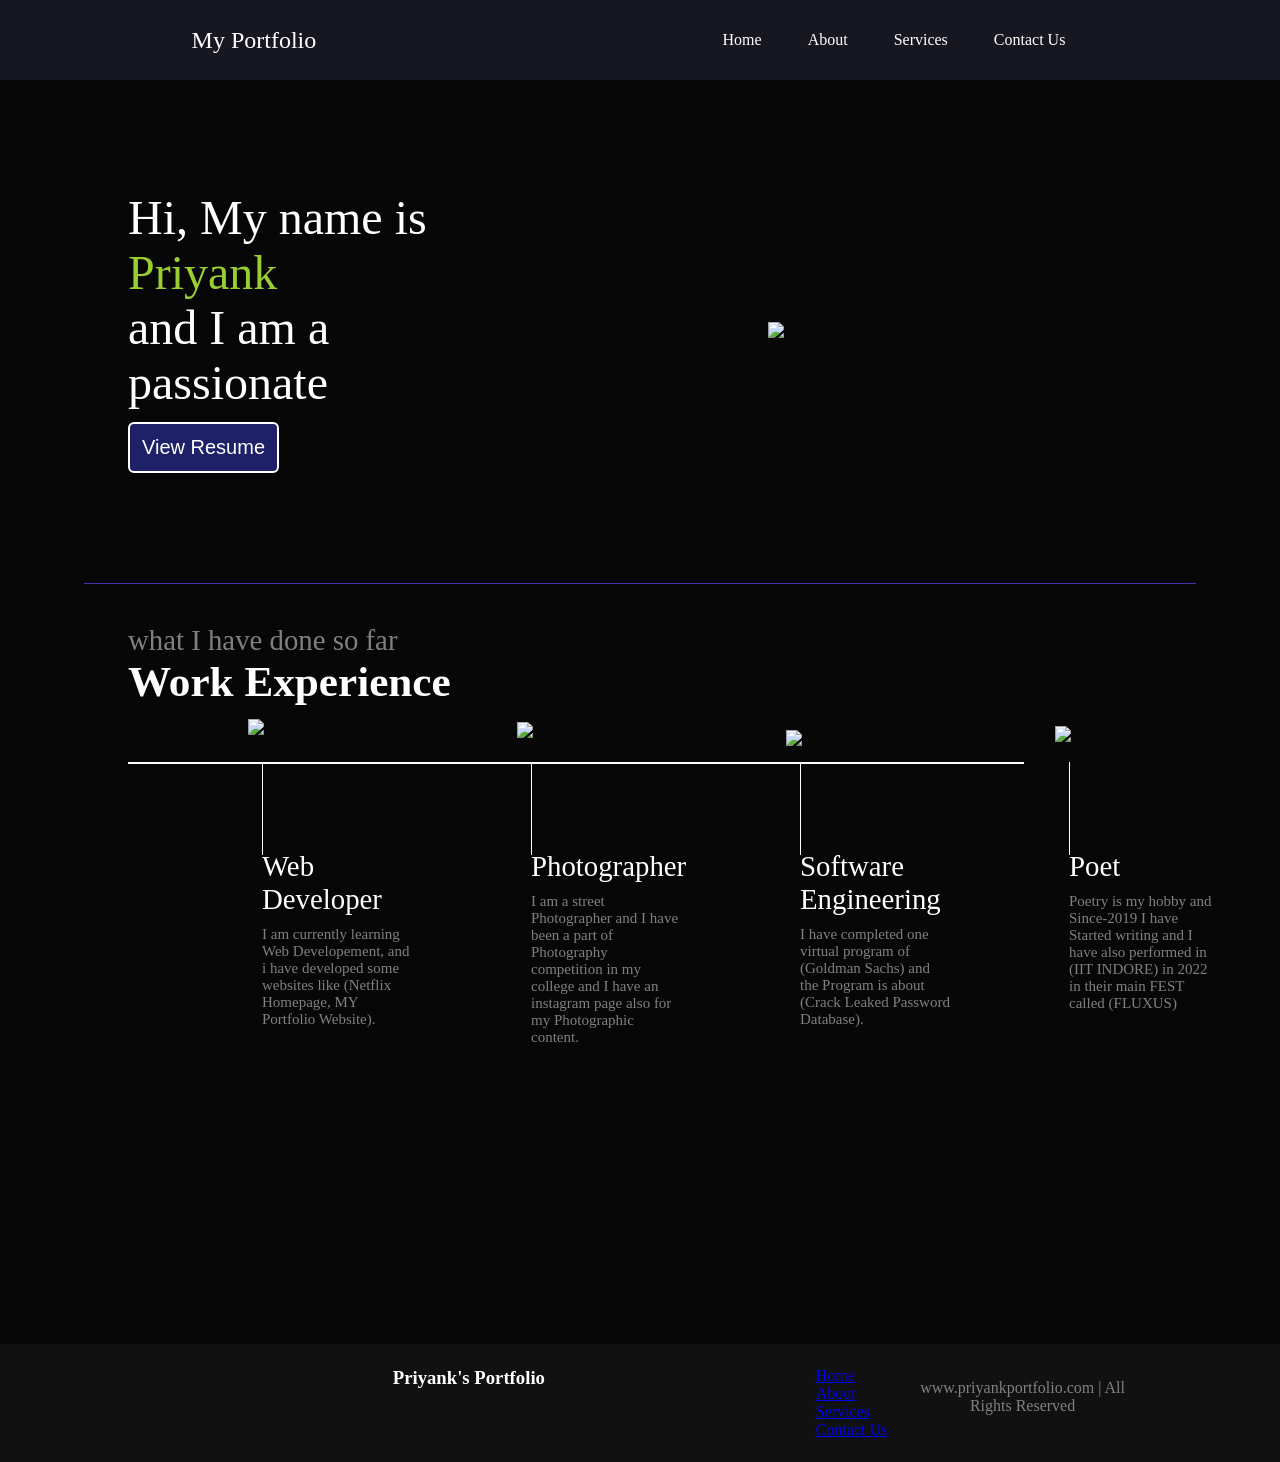
==== index.html @ 57470d40 "Add files via upload" ====
<!DOCTYPE html>
<html lang="en">
<head>
    <meta charset="UTF-8">
    <meta name="viewport" content="width=device-width, initial-scale=1.0">
    <title>Priyank - My Portfolio</title>
    <link rel="preconnect" href="https://fonts.googleapis.com">
    <link rel="preconnect" href="https://fonts.gstatic.com" crossorigin>
    <link href="https://fonts.googleapis.com/css2?family=Poppins:wght@400;700&display=swap" rel="stylesheet">

    <style>
        * {
            margin: 0;
            padding: 0;
        }
        body {
           background-color: rgb(7, 7, 7);
           color: white;
           background-color: 
           font-family: 'Poppins', sans-serif;
        }

        nav{
            display: flex;
            justify-content: space-around;
            align-items: center;
            height: 80px;
            background-color:rgb(23, 23, 33) ;
        }

        nav ul{
            display: flex;
            justify-content: center;
        }
        nav ul li{
            list-style: none;
            margin: 0 23px;
        }
        nav ul li a{
           text-decoration: none;
            color: white;
        }
        nav ul li a:hover{
            color: rgb(159, 66, 66);
            font-size: 1.02rem;
            
        }
        main hr{
            border: 0;
            background: rgb(73, 48, 173);
            height: 1px;
            margin: 40px 84px;
        }

        .left{
            font-size: 1.5rem;
        }
        .firstsection{
            display: flex;
            justify-content: space-around;
            align-items: center;
            margin: 110px 0;
        }

        .firstsection > div{
            width: 30%;
        }

        .leftsection{
           font-size: 3rem; 
           }

        .leftsection .btn{
           padding: 12px;
           background: #1e2167;
           color: white;
           border: 2px solid white;
           border-radius: 6px;
           font-size: 20px;
           cursor: pointer;
           }
        .btn:hover{
            background-color: rgb(158, 158, 56);
            color: #000;
            
           }

        .rightsection img{
           height: 100;
           width: 80%;
           margin: 10px 0;
        }
        .yellow{
            color:yellowgreen;
        }
         #element{
            color:yellowgreen;
         }
         .secondSection{
            max-width: 80vw;
            margin: auto;
            height: 80vh;
         }
         .secondSection{
            font-size: 1.8rem;
         }
         .text-gray{
            color: gray;
            }
            .secondSection .box{
                background: white;
                width: 70vw;
                height: 2px;
                margin: 56px 0;
                display: flex;

            }
            .secondSection .vertical{
                height: 93px;
                width: 1px;
                background-color: white;
                margin: 0 134px;
            }
            .image-top{
                width: 50px;
                position: relative;
                top: -53px;
                left: -14px;
            }
            .image-two{
                width: 45px;
                position: relative;
                top: -50px;
                left: -14px;
            }
            .image-three{
                width: 60px;
                position: relative;
                top: -42px;
                left: -14px;
            }
            .image-four{
                width: 50px;
                position: relative;
                top: -46px;
                left: -14px;
            }
            .vertical-desc{
                position: relative;
                top: 65px;
                color: gray;
                width: 150px;
                font-size: 15px;
            }
            .vertical-title{
                position: relative;
                top: 55px;
                width: 150px;
            }
            footer{
                background-color: rgb(17, 17, 18);
               
            }
            .footer{
                display: flex;
                padding: 23px 122px;
                justify-content: space-evenly;
            }
            .footer ul{

                list-style: none;
            }
            .footer > div {
                width: 223px;
            }
            footer .footer-rights{
                color: gray;
                text-align: center;
                padding: 12px 0;
            }
    </style>
</head>
<body>
    <header>
        <nav>
            <div class="left">My  Portfolio</div>
            <div class="right">
                <ul>
                    <li><a href="/">Home</a></li>
                    <li><a href="/about.html">About</a></li>
                    <li><a href="/services.html">Services</a></li>
                    <li><a href="/contact.html">Contact Us</a></li>
                </ul>
            </div>
        </nav>
    </header>
    <main>
        <section class="firstsection">
            <div class="leftsection">
                Hi, My name is <span class="yellow"> Priyank </span>
            <div>and I am a passionate</div>
           
            <span id="element"></span>
              <div class="buttons">
                
                <button onclick="location.href='Myresume.jpeg'" class="btn">View Resume</button>
                <!-- <button class="btn">Visit Github</button> -->
              </div>
            </div>
            <div class="rightsection">
                <img src="webD.png.webp">
            </div>
        </section>
    <hr>
       <section class="secondSection">
        <span class="text-gray">what I have done so far</span>
        <h1> Work Experience</h1>
        <div class="box">
            <div class="vertical">
                <img class="image-top" src="web2.png.webp">
                <div class="vertical-title">
                    Web Developer
                </div>
                <div class="vertical-desc">
                   I am currently learning Web Developement, and i have developed some websites like (Netflix Homepage, MY Portfolio Website).
                </div>
            </div>
                <div class="vertical"> <img class="image-two" src="photographer.png">
                    <div class="vertical-title">
                         Photographer
                    </div>
                    <div class="vertical-desc">
                        I am a street Photographer and I have been a part of Photography competition in my college and I have an instagram page also for my Photographic content.
                    </div></div>
                    <div class="vertical"> <img class="image-three" src="software2.png">
                        <div class="vertical-title">
                             Software Engineering
                        </div>
                        <div class="vertical-desc">
                        I have completed one virtual program of (Goldman Sachs) and the Program is about (Crack Leaked Password Database).
                        </div></div>
                        <div class="vertical"> <img class="image-four" src="poet.png">
                            <div class="vertical-title">
                                 Poet
                            </div>
                            <div class="vertical-desc">
                                Poetry is my hobby and Since-2019 I have Started writing and I have also performed in (IIT INDORE) in 2022 in their main FEST called (FLUXUS)
                            </div></div>
                            
        </div>

       </section>
    </main>

    <footer>
        <div class="footer">
            <div class="footer-first"></div>
            <h3>Priyank's Portfolio</h3>
            <div class="footer-second"></div>

<ul>
    <li><a href="/">Home</a></li>
    <li><a href="/about.html">About</a></li>
    <li><a href="/services.html">Services</a></li>
    <li><a href="/contact.html">Contact Us</a></li>
</ul>            
            
        <div class="footer-rights">
            www.priyankportfolio.com | All Rights Reserved
        </div> 
    </footer>

    <script src="https://unpkg.com/typed.js@2.0.16/dist/typed.umd.js"></script>
    <!-- Setup and start animation! -->
  <script>
    var typed = new Typed('#element', {
      strings: ['Web Developer', 'Photographer', 'Software Engineering', 'Poet'],
      typeSpeed: 200,
    });
    
  </script>

</body>
</html>
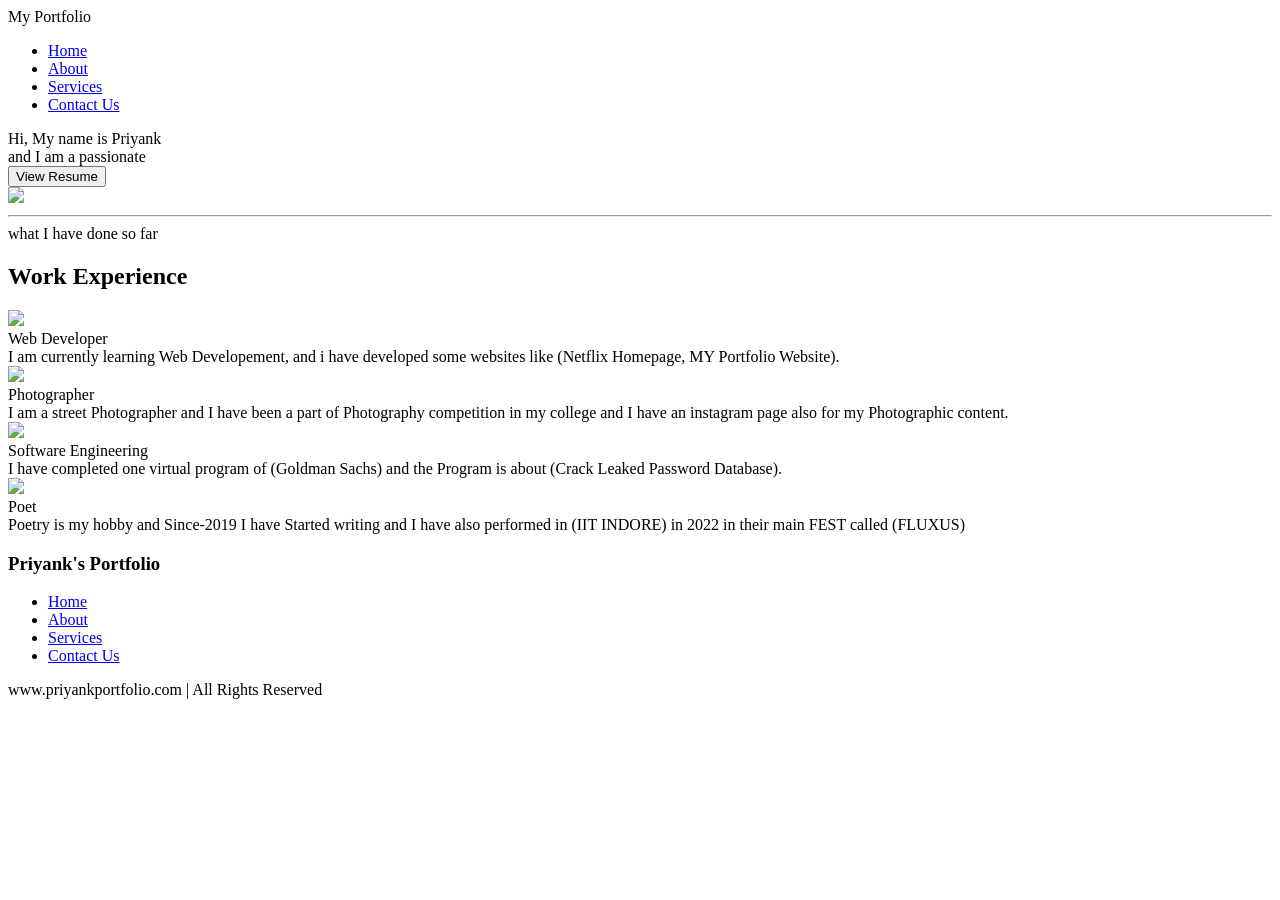
==== commit db4ca532: "Update index.html" ====
--- a/index.html
+++ b/index.html
@@ -7,178 +7,8 @@
     <link rel="preconnect" href="https://fonts.googleapis.com">
     <link rel="preconnect" href="https://fonts.gstatic.com" crossorigin>
     <link href="https://fonts.googleapis.com/css2?family=Poppins:wght@400;700&display=swap" rel="stylesheet">
-
-    <style>
-        * {
-            margin: 0;
-            padding: 0;
-        }
-        body {
-           background-color: rgb(7, 7, 7);
-           color: white;
-           background-color: 
-           font-family: 'Poppins', sans-serif;
-        }
-
-        nav{
-            display: flex;
-            justify-content: space-around;
-            align-items: center;
-            height: 80px;
-            background-color:rgb(23, 23, 33) ;
-        }
-
-        nav ul{
-            display: flex;
-            justify-content: center;
-        }
-        nav ul li{
-            list-style: none;
-            margin: 0 23px;
-        }
-        nav ul li a{
-           text-decoration: none;
-            color: white;
-        }
-        nav ul li a:hover{
-            color: rgb(159, 66, 66);
-            font-size: 1.02rem;
-            
-        }
-        main hr{
-            border: 0;
-            background: rgb(73, 48, 173);
-            height: 1px;
-            margin: 40px 84px;
-        }
-
-        .left{
-            font-size: 1.5rem;
-        }
-        .firstsection{
-            display: flex;
-            justify-content: space-around;
-            align-items: center;
-            margin: 110px 0;
-        }
-
-        .firstsection > div{
-            width: 30%;
-        }
-
-        .leftsection{
-           font-size: 3rem; 
-           }
-
-        .leftsection .btn{
-           padding: 12px;
-           background: #1e2167;
-           color: white;
-           border: 2px solid white;
-           border-radius: 6px;
-           font-size: 20px;
-           cursor: pointer;
-           }
-        .btn:hover{
-            background-color: rgb(158, 158, 56);
-            color: #000;
-            
-           }
-
-        .rightsection img{
-           height: 100;
-           width: 80%;
-           margin: 10px 0;
-        }
-        .yellow{
-            color:yellowgreen;
-        }
-         #element{
-            color:yellowgreen;
-         }
-         .secondSection{
-            max-width: 80vw;
-            margin: auto;
-            height: 80vh;
-         }
-         .secondSection{
-            font-size: 1.8rem;
-         }
-         .text-gray{
-            color: gray;
-            }
-            .secondSection .box{
-                background: white;
-                width: 70vw;
-                height: 2px;
-                margin: 56px 0;
-                display: flex;
-
-            }
-            .secondSection .vertical{
-                height: 93px;
-                width: 1px;
-                background-color: white;
-                margin: 0 134px;
-            }
-            .image-top{
-                width: 50px;
-                position: relative;
-                top: -53px;
-                left: -14px;
-            }
-            .image-two{
-                width: 45px;
-                position: relative;
-                top: -50px;
-                left: -14px;
-            }
-            .image-three{
-                width: 60px;
-                position: relative;
-                top: -42px;
-                left: -14px;
-            }
-            .image-four{
-                width: 50px;
-                position: relative;
-                top: -46px;
-                left: -14px;
-            }
-            .vertical-desc{
-                position: relative;
-                top: 65px;
-                color: gray;
-                width: 150px;
-                font-size: 15px;
-            }
-            .vertical-title{
-                position: relative;
-                top: 55px;
-                width: 150px;
-            }
-            footer{
-                background-color: rgb(17, 17, 18);
-               
-            }
-            .footer{
-                display: flex;
-                padding: 23px 122px;
-                justify-content: space-evenly;
-            }
-            .footer ul{
-
-                list-style: none;
-            }
-            .footer > div {
-                width: 223px;
-            }
-            footer .footer-rights{
-                color: gray;
-                text-align: center;
-                padding: 12px 0;
-            }
-    </style>
+    <link ref="stylesheet" href="style.css">
+    
 </head>
 <body>
     <header>
@@ -281,4 +111,4 @@
   </script>
 
 </body>
-</html>+</html>
--- a/style.css
+++ b/style.css
@@ -0,0 +1,170 @@
+     * {
+            margin: 0;
+            padding: 0;
+        }
+        body {
+           background-color: rgb(7, 7, 7);
+           color: white;
+           background-color: 
+           font-family: 'Poppins', sans-serif;
+        }
+
+        nav{
+            display: flex;
+            justify-content: space-around;
+            align-items: center;
+            height: 80px;
+            background-color:rgb(23, 23, 33) ;
+        }
+
+        nav ul{
+            display: flex;
+            justify-content: center;
+        }
+        nav ul li{
+            list-style: none;
+            margin: 0 23px;
+        }
+        nav ul li a{
+           text-decoration: none;
+            color: white;
+        }
+        nav ul li a:hover{
+            color: rgb(159, 66, 66);
+            font-size: 1.02rem;
+            
+        }
+        main hr{
+            border: 0;
+            background: rgb(73, 48, 173);
+            height: 1px;
+            margin: 40px 84px;
+        }
+
+        .left{
+            font-size: 1.5rem;
+        }
+        .firstsection{
+            display: flex;
+            justify-content: space-around;
+            align-items: center;
+            margin: 110px 0;
+        }
+
+        .firstsection > div{
+            width: 30%;
+        }
+
+        .leftsection{
+           font-size: 3rem; 
+           }
+
+        .leftsection .btn{
+           padding: 12px;
+           background: #1e2167;
+           color: white;
+           border: 2px solid white;
+           border-radius: 6px;
+           font-size: 20px;
+           cursor: pointer;
+           }
+        .btn:hover{
+            background-color: rgb(158, 158, 56);
+            color: #000;
+            
+           }
+
+        .rightsection img{
+           height: 100;
+           width: 80%;
+           margin: 10px 0;
+        }
+        .yellow{
+            color:yellowgreen;
+        }
+         #element{
+            color:yellowgreen;
+         }
+         .secondSection{
+            max-width: 80vw;
+            margin: auto;
+            height: 80vh;
+         }
+         .secondSection{
+            font-size: 1.8rem;
+         }
+         .text-gray{
+            color: gray;
+            }
+            .secondSection .box{
+                background: white;
+                width: 70vw;
+                height: 2px;
+                margin: 56px 0;
+                display: flex;
+
+            }
+            .secondSection .vertical{
+                height: 93px;
+                width: 1px;
+                background-color: white;
+                margin: 0 134px;
+            }
+            .image-top{
+                width: 50px;
+                position: relative;
+                top: -53px;
+                left: -14px;
+            }
+            .image-two{
+                width: 45px;
+                position: relative;
+                top: -50px;
+                left: -14px;
+            }
+            .image-three{
+                width: 60px;
+                position: relative;
+                top: -42px;
+                left: -14px;
+            }
+            .image-four{
+                width: 50px;
+                position: relative;
+                top: -46px;
+                left: -14px;
+            }
+            .vertical-desc{
+                position: relative;
+                top: 65px;
+                color: gray;
+                width: 150px;
+                font-size: 15px;
+            }
+            .vertical-title{
+                position: relative;
+                top: 55px;
+                width: 150px;
+            }
+            footer{
+                background-color: rgb(17, 17, 18);
+               
+            }
+            .footer{
+                display: flex;
+                padding: 23px 122px;
+                justify-content: space-evenly;
+            }
+            .footer ul{
+
+                list-style: none;
+            }
+            .footer > div {
+                width: 223px;
+            }
+            footer .footer-rights{
+                color: gray;
+                text-align: center;
+                padding: 12px 0;
+            }
+    </style> 
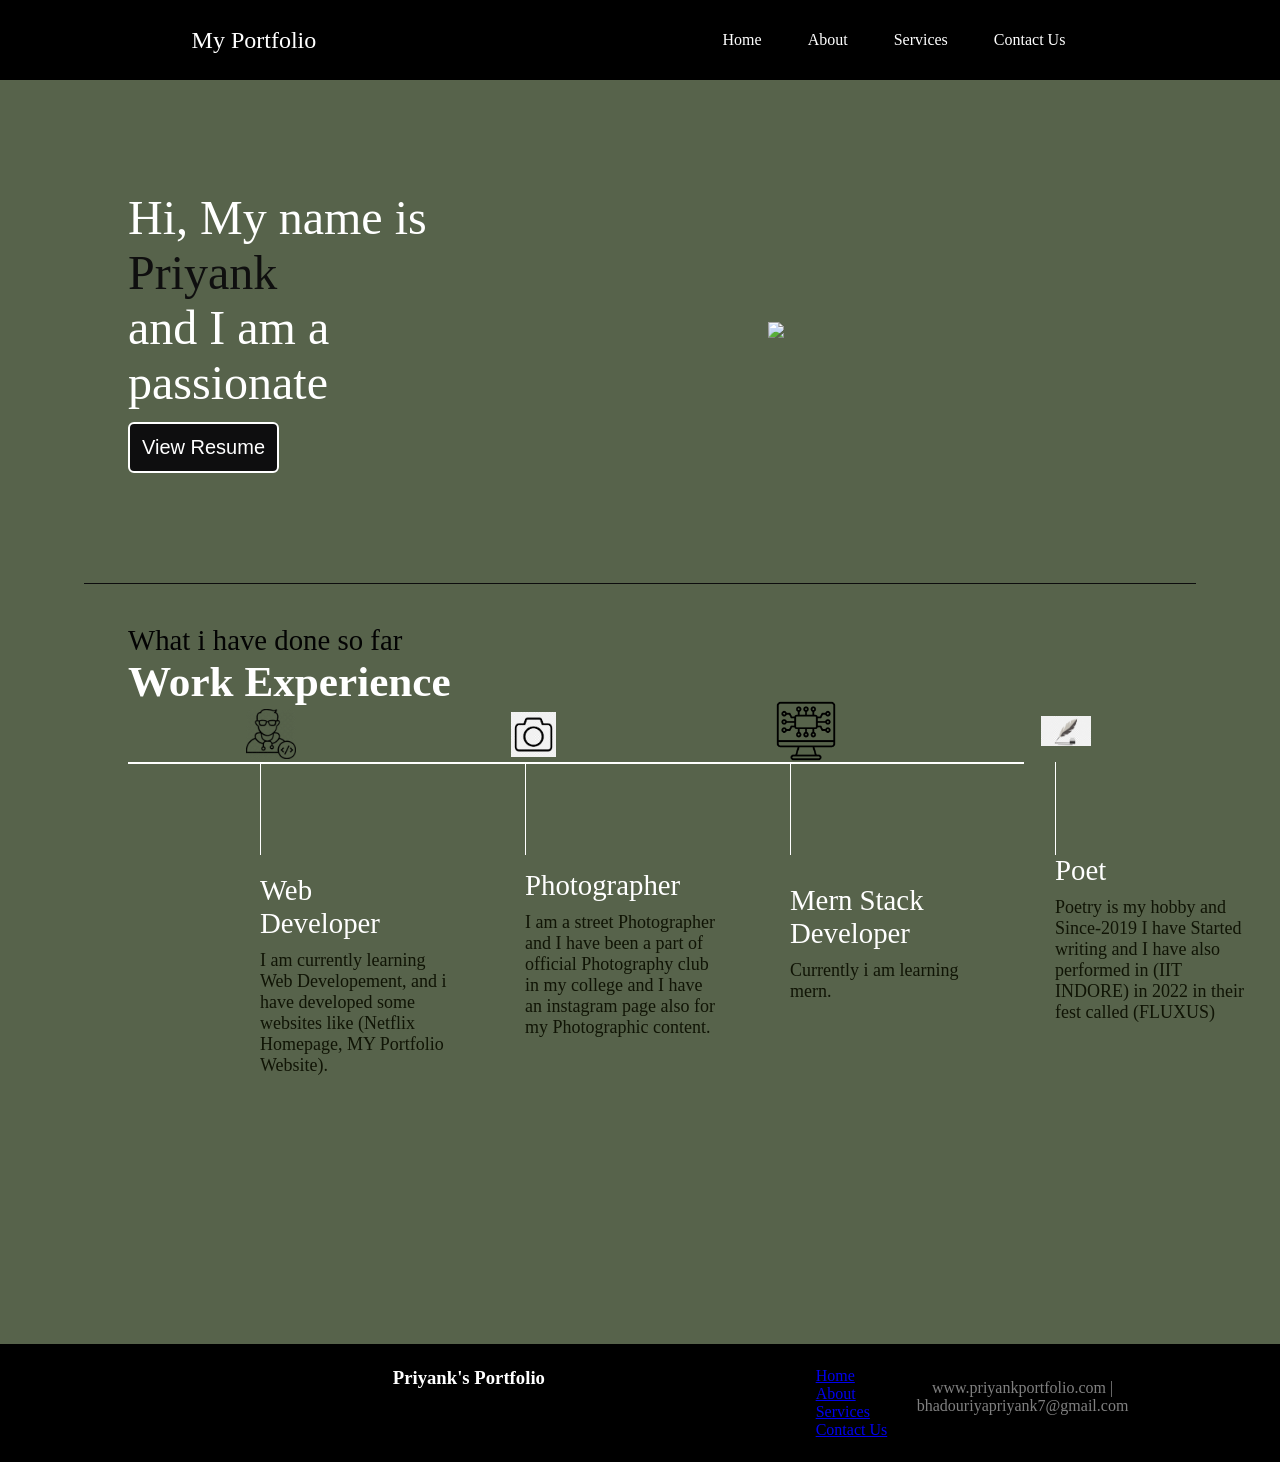
==== commit 9ab8b738: "Add files via upload" ====
--- a/index.html
+++ b/index.html
@@ -6,8 +6,181 @@
     <title>Priyank - My Portfolio</title>
     <link rel="preconnect" href="https://fonts.googleapis.com">
     <link rel="preconnect" href="https://fonts.gstatic.com" crossorigin>
-    <link href="https://fonts.googleapis.com/css2?family=Poppins:wght@400;700&display=swap" rel="stylesheet">
-    <link ref="stylesheet" href="style.css">
+    <link href="https://fonts.googleapis.com/css2?family=Poppins:wght@400;600;700&display=swap" rel="stylesheet">
+
+     <style>* {
+        margin: 0;
+        padding: 0;
+    }
+    body {
+       background-color: rgb(87, 99, 75);
+       color: white;
+       background-color: 
+       font-family 'Poppins', sans-serif;
+    }
+    
+    nav{
+        display: flex;
+        justify-content: space-around;
+        align-items: center;
+        height: 80px;
+        background-color:rgb(0, 0, 0) ;
+    }
+    
+    nav ul{
+        display: flex;
+        justify-content: center;
+    }
+    nav ul li{
+        list-style: none;
+        margin: 0 23px;
+    }
+    nav ul li a{
+       text-decoration: none;
+        color: white;
+    }
+    nav ul li a:hover{
+        color: rgb(159, 66, 66);
+        font-size: 1.02rem;
+        
+    }
+    main hr{
+        border: 0;
+        background: rgb(12, 12, 13);
+        height: 1px;
+        margin: 40px 84px;
+    }
+    
+    .left{
+        font-size: 1.5rem;
+    }
+    .firstsection{
+        display: flex;
+        justify-content: space-around;
+        align-items: center;
+        margin: 110px 0;
+    }
+    
+    .firstsection > div{
+        width: 30%;
+    }
+    
+    .leftsection{
+       font-size: 3rem; 
+       }
+    
+    .leftsection .btn{
+       padding: 12px;
+       background: #0e0e0f;
+       color: white;
+       border: 2px solid white;
+       border-radius: 6px;
+       font-size: 20px;
+       cursor: pointer;
+       }
+    .btn:hover{
+        background-color: rgb(158, 158, 56);
+        color: #000;
+        
+       }
+    
+    .rightsection img{
+       height: 100;
+       width: 100%;
+       margin: 100px 0;
+    }
+    .yellow{
+        color:rgb(15, 15, 15);
+    }
+     #element{
+        color:rgb(14, 15, 13);
+     }
+     .secondSection{
+        max-width: 80vw;
+        margin: auto;
+        height: 80vh;
+     }
+     .secondSection{
+        font-size: 1.8rem;
+     }
+     .text-gray{
+        color: rgb(3, 3, 3);
+        }
+        .secondSection .box{
+            background: white;
+            width: 70vw;
+            height: 2px;
+            margin: 56px 0;
+            display: flex;
+    
+        }
+        .secondSection .vertical{
+            height: 93px;
+            width: 1px;
+            background-color: white;
+            margin: 0 132px;
+        }
+        .image-top{
+            width: 50px;
+            position: relative;
+            top: -53px;
+            left: -14px;
+        }
+        .image-two{
+            width: 45px;
+            position: relative;
+            top: -50px;
+            left: -14px;
+        }
+        .image-three{
+            width: 60px;
+            position: relative;
+            top: -61px;
+            left: -14px;
+        }
+        .image-four{
+            width: 50px;
+            position: relative;
+            top: -46px;
+            left: -14px;
+        }
+        .vertical-desc{
+            position: relative;
+            top: 65px;
+            color: rgb(16, 20, 5);
+            width: 190px;
+            font-size: 18px;
+        }
+        .vertical-title{
+            position: relative;
+            top: 55px;
+            width: 150px;
+        }
+        footer{
+            background-color: rgb(0, 0, 0);
+           
+        }
+        .footer{
+            display: flex;
+            padding: 23px 122px;
+            justify-content: space-evenly;
+        }
+        .footer ul{
+    
+            list-style: none;
+        }
+        .footer > div {
+            width: 223px;
+        }
+        footer .footer-rights{
+            color: gray;
+            text-align: center;
+            padding: 12px 0;
+        }  
+        
+        
+        </style>
+     
     
 </head>
 <body>
@@ -18,7 +191,7 @@
                 <ul>
                     <li><a href="/">Home</a></li>
                     <li><a href="/about.html">About</a></li>
-                    <li><a href="/services.html">Services</a></li>
+                    <li><a href="/service.html">Services</a></li>
                     <li><a href="/contact.html">Contact Us</a></li>
                 </ul>
             </div>
@@ -27,27 +200,28 @@
     <main>
         <section class="firstsection">
             <div class="leftsection">
-                Hi, My name is <span class="yellow"> Priyank </span>
+            <div> Hi, My name is <span class="yellow"> Priyank </span></div>
+
             <div>and I am a passionate</div>
            
             <span id="element"></span>
               <div class="buttons">
                 
-                <button onclick="location.href='Myresume.jpeg'" class="btn">View Resume</button>
-                <!-- <button class="btn">Visit Github</button> -->
+                <button onclick="location.href='Priyank_Bhadouriya_Resume.pdf'" class="btn">View Resume</button>
               </div>
             </div>
             <div class="rightsection">
-                <img src="webD.png.webp">
-            </div>
+                <img src="web developer.png">
+            </div> 
+    
         </section>
     <hr>
        <section class="secondSection">
-        <span class="text-gray">what I have done so far</span>
+        <span class="text-gray">What i have done so far</span>
         <h1> Work Experience</h1>
         <div class="box">
             <div class="vertical">
-                <img class="image-top" src="web2.png.webp">
+                <img class="image-top" src="developer.png">
                 <div class="vertical-title">
                     Web Developer
                 </div>
@@ -55,26 +229,26 @@
                    I am currently learning Web Developement, and i have developed some websites like (Netflix Homepage, MY Portfolio Website).
                 </div>
             </div>
-                <div class="vertical"> <img class="image-two" src="photographer.png">
+                <div class="vertical"> <img class="image-two" src="camera.png">
                     <div class="vertical-title">
                          Photographer
                     </div>
                     <div class="vertical-desc">
-                        I am a street Photographer and I have been a part of Photography competition in my college and I have an instagram page also for my Photographic content.
+                        I am a street Photographer and I have been a part of official Photography club in my college and I have an instagram page also for my Photographic content.
                     </div></div>
-                    <div class="vertical"> <img class="image-three" src="software2.png">
+                    <div class="vertical"> <img class="image-three" src="software.png">
                         <div class="vertical-title">
-                             Software Engineering
+                            Mern Stack Developer
                         </div>
                         <div class="vertical-desc">
-                        I have completed one virtual program of (Goldman Sachs) and the Program is about (Crack Leaked Password Database).
+                        Currently i am learning mern.
                         </div></div>
-                        <div class="vertical"> <img class="image-four" src="poet.png">
+                        <div class="vertical"> <img class="image-four" src="poetry.png">
                             <div class="vertical-title">
                                  Poet
                             </div>
                             <div class="vertical-desc">
-                                Poetry is my hobby and Since-2019 I have Started writing and I have also performed in (IIT INDORE) in 2022 in their main FEST called (FLUXUS)
+                                Poetry is my hobby and Since-2019 I have Started writing and I have also performed in (IIT INDORE) in 2022 in their fest called (FLUXUS)
                             </div></div>
                             
         </div>
@@ -91,12 +265,12 @@
 <ul>
     <li><a href="/">Home</a></li>
     <li><a href="/about.html">About</a></li>
-    <li><a href="/services.html">Services</a></li>
+    <li><a href="/service.html">Services</a></li>
     <li><a href="/contact.html">Contact Us</a></li>
 </ul>            
             
         <div class="footer-rights">
-            www.priyankportfolio.com | All Rights Reserved
+            www.priyankportfolio.com | bhadouriyapriyank7@gmail.com
         </div> 
     </footer>
 
@@ -104,11 +278,11 @@
     <!-- Setup and start animation! -->
   <script>
     var typed = new Typed('#element', {
-      strings: ['Web Developer', 'Photographer', 'Software Engineering', 'Poet'],
+      strings: ['Web Developer', 'Photographer', 'MernStack Developer', 'Poet'],
       typeSpeed: 200,
     });
     
   </script>
 
 </body>
-</html>
+</html>
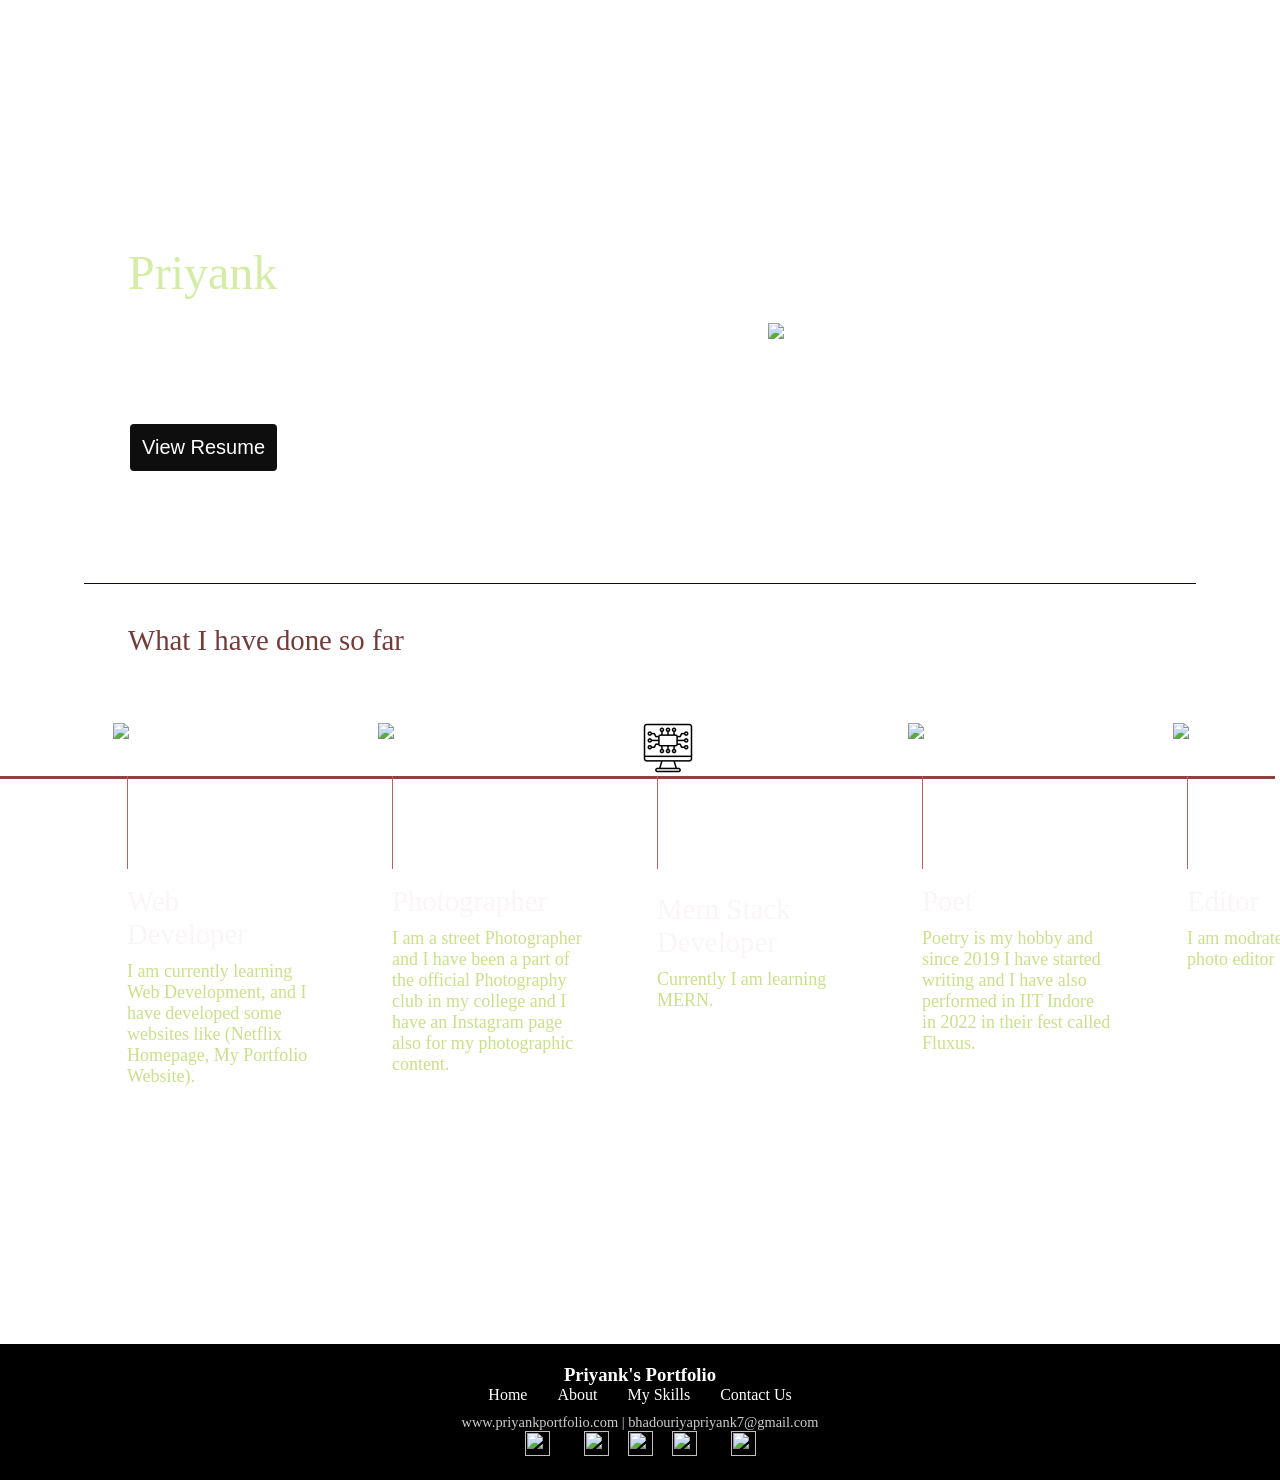
==== commit ace82e43: "index.html" ====
--- a/index.html
+++ b/index.html
@@ -1,288 +1,360 @@
 <!DOCTYPE html>
 <html lang="en">
-<head>
-    <meta charset="UTF-8">
-    <meta name="viewport" content="width=device-width, initial-scale=1.0">
+  <head>
+    <meta charset="UTF-8" />
+    <meta name="viewport" content="width=device-width, initial-scale=1.0" />
     <title>Priyank - My Portfolio</title>
-    <link rel="preconnect" href="https://fonts.googleapis.com">
-    <link rel="preconnect" href="https://fonts.gstatic.com" crossorigin>
-    <link href="https://fonts.googleapis.com/css2?family=Poppins:wght@400;600;700&display=swap" rel="stylesheet">
-
-     <style>* {
+    <link rel="preconnect" href="https://fonts.googleapis.com" />
+    <link rel="preconnect" href="https://fonts.gstatic.com" crossorigin />
+    <link
+      href="https://fonts.googleapis.com/css2?family=Poppins:wght@400;600;700&display=swap"
+      rel="stylesheet"
+    />
+    <style>
+      * {
         margin: 0;
         padding: 0;
-    }
-    body {
-       background-color: rgb(87, 99, 75);
-       color: white;
-       background-color: 
-       font-family 'Poppins', sans-serif;
-    }
-    
-    nav{
+        box-sizing: border-box;
+      }
+      body {
+        overflow-x: hidden;
+        background-image: url(homepageimage.png);
+        background-size: cover;
+        background-position: center;
+        background-attachment: fixed;
+        color: white;
+      }
+      nav {
         display: flex;
         justify-content: space-around;
         align-items: center;
         height: 80px;
-        background-color:rgb(0, 0, 0) ;
-    }
-    
-    nav ul{
+        background-color: transparent;
+        animation: fadeIn 2s ease-in-out;
+        background-color: #fffbfb06;
+      }
+      @keyframes fadeIn {
+        from {
+          opacity: 0;
+        }
+        to {
+          opacity: 1;
+        }
+      }
+      nav ul {
         display: flex;
         justify-content: center;
-    }
-    nav ul li{
+      }
+      nav ul li {
         list-style: none;
         margin: 0 23px;
-    }
-    nav ul li a{
-       text-decoration: none;
+      }
+      nav ul li a {
+        text-decoration: none;
         color: white;
-    }
-    nav ul li a:hover{
+      }
+      nav ul li a:hover {
         color: rgb(159, 66, 66);
         font-size: 1.02rem;
-        
-    }
-    main hr{
+      }
+      main hr {
         border: 0;
-        background: rgb(12, 12, 13);
+        background: rgb(14, 14, 20);
         height: 1px;
         margin: 40px 84px;
-    }
-    
-    .left{
+      }
+      .left {
         font-size: 1.5rem;
-    }
-    .firstsection{
+        font-family: Arial;
+        animation-name: slideInRight;
+        animation-duration: 4s;
+        animation-timing-function: cubic-bezier(0.175, 0.885, 0.32, 1.275);
+        animation-delay: 1s;
+        animation-iteration-count: infinite;
+        animation-fill-mode: none;
+        animation-direction: reverse;
+      }
+      @keyframes slideInRight {
+        from {
+          transform: translateX(-500px);
+        }
+        to {
+          transform: translateX(0);
+        }
+      }
+      .firstsection {
         display: flex;
         justify-content: space-around;
         align-items: center;
         margin: 110px 0;
-    }
-    
-    .firstsection > div{
+      }
+      .firstsection > div {
         width: 30%;
-    }
-    
-    .leftsection{
-       font-size: 3rem; 
-       }
-    
-    .leftsection .btn{
-       padding: 12px;
-       background: #0e0e0f;
-       color: white;
-       border: 2px solid white;
-       border-radius: 6px;
-       font-size: 20px;
-       cursor: pointer;
-       }
-    .btn:hover{
-        background-color: rgb(158, 158, 56);
+      }
+      .leftsection {
+        font-size: 3rem;
+      }
+      .leftsection .btn {
+        padding: 12px;
+        background: #0e0e0f;
+        color: white;
+        border: 2px solid white;
+        border-radius: 6px;
+        font-size: 20px;
+        cursor: pointer;
+      }
+      .btn:hover {
+        background-color: rgb(163, 62, 62);
         color: #000;
-        
-       }
-    
-    .rightsection img{
-       height: 100;
-       width: 100%;
-       margin: 100px 0;
-    }
-    .yellow{
-        color:rgb(15, 15, 15);
-    }
-     #element{
-        color:rgb(14, 15, 13);
-     }
-     .secondSection{
+      }
+      .rightsection img {
+        height: 100%;
+        width: 100%;
+        margin: 100px 0;
+      }
+      .me {
+        color: rgb(213, 236, 166);
+      }
+      #element {
+        color: rgb(213, 236, 166);
+      }
+      .secondSection {
         max-width: 80vw;
         margin: auto;
         height: 80vh;
-     }
-     .secondSection{
+      }
+      .secondSection {
         font-size: 1.8rem;
-     }
-     .text-gray{
-        color: rgb(3, 3, 3);
-        }
-        .secondSection .box{
-            background: white;
-            width: 70vw;
-            height: 2px;
-            margin: 56px 0;
-            display: flex;
-    
-        }
-        .secondSection .vertical{
-            height: 93px;
-            width: 1px;
-            background-color: white;
-            margin: 0 132px;
-        }
-        .image-top{
-            width: 50px;
-            position: relative;
-            top: -53px;
-            left: -14px;
-        }
-        .image-two{
-            width: 45px;
-            position: relative;
-            top: -50px;
-            left: -14px;
-        }
-        .image-three{
-            width: 60px;
-            position: relative;
-            top: -61px;
-            left: -14px;
-        }
-        .image-four{
-            width: 50px;
-            position: relative;
-            top: -46px;
-            left: -14px;
-        }
-        .vertical-desc{
-            position: relative;
-            top: 65px;
-            color: rgb(16, 20, 5);
-            width: 190px;
-            font-size: 18px;
-        }
-        .vertical-title{
-            position: relative;
-            top: 55px;
-            width: 150px;
-        }
-        footer{
-            background-color: rgb(0, 0, 0);
-           
-        }
-        .footer{
-            display: flex;
-            padding: 23px 122px;
-            justify-content: space-evenly;
-        }
-        .footer ul{
-    
-            list-style: none;
-        }
-        .footer > div {
-            width: 223px;
-        }
-        footer .footer-rights{
-            color: gray;
-            text-align: center;
-            padding: 12px 0;
-        }  
-        
-        
-        </style>
-     
-    
-</head>
-<body>
+      }
+      .text-gray {
+        color: rgb(116, 59, 59);
+      }
+      .secondSection .box {
+        background: rgb(146, 65, 65);
+        width: 100vw;
+        height: 3px;
+        margin: 70px 0;
+        margin-left: -13%;
+        display: flex;
+      }
+      .secondSection .vertical {
+        height: 93px;
+        width: 1px;
+        background-color: rgb(184, 99, 99);
+        margin: 0 132px;
+      }
+      .image-top {
+        width: 50px;
+        position: relative;
+        top: -53px;
+        left: -14px;
+      }
+      .image-two {
+        width: 50px;
+        position: relative;
+        top: -53px;
+        left: -14px;
+      }
+      .image-three {
+        width: 50px;
+        position: relative;
+        top: -53px;
+        left: -14px;
+      }
+      .image-four {
+        width: 50px;
+        position: relative;
+        top: -53px;
+        left: -14px;
+      }
+      .image-five {
+        width: 50px;
+        position: relative;
+        top: -53px;
+        left: -14px;
+      }
+      .vertical-desc {
+        position: relative;
+        top: 70px;
+        color: rgb(202, 224, 140);
+        width: 190px;
+        font-size: 18px;
+      }
+      .vertical-title {
+        position: relative;
+        top: 60px;
+        color: #faf6f6;
+        width: 150px;
+      }
+      footer {
+        background-color: rgb(0, 0, 0);
+        color: #fff;
+        text-align: center;
+        padding: 20px 0;
+        position: relative;
+        bottom: 0;
+        width: 100%;
+      }
+      footer .footer h3 {
+        color: #fff;
+      }
+      footer .footer ul {
+        display: flex;
+        justify-content: center;
+        list-style: none;
+      }
+      footer .footer ul li {
+        margin: 0 15px;
+      }
+      footer .footer ul li a {
+        color: #fff;
+        text-decoration: none;
+        transition: color 0.3s;
+      }
+      footer .footer ul li a:hover {
+        color: #723333;
+      }
+      .footer-rights {
+        color: #ccc;
+        font-size: 0.9rem;
+        margin-top: 10px;
+      }
+      .icon {
+        width: 20px;
+        height: 20px;
+        margin: 0 15px;
+      }
+    </style>
+  </head>
+  <body>
     <header>
-        <nav>
-            <div class="left">My  Portfolio</div>
-            <div class="right">
-                <ul>
-                    <li><a href="/">Home</a></li>
-                    <li><a href="/about.html">About</a></li>
-                    <li><a href="/service.html">Services</a></li>
-                    <li><a href="/contact.html">Contact Us</a></li>
-                </ul>
-            </div>
-        </nav>
+      <nav>
+        <div class="left">Priyank's Portfolio</div>
+        <div class="right">
+          <ul>
+            <li><a href="/about.html">About</a></li>
+            <li><a href="/service.html">My Skills</a></li>
+            <li><a href="/contactform.html">Contact Us</a></li>
+          </ul>
+        </div>
+      </nav>
     </header>
     <main>
-        <section class="firstsection">
-            <div class="leftsection">
-            <div> Hi, My name is <span class="yellow"> Priyank </span></div>
-
-            <div>and I am a passionate</div>
-           
-            <span id="element"></span>
-              <div class="buttons">
-                
-                <button onclick="location.href='Priyank_Bhadouriya_Resume.pdf'" class="btn">View Resume</button>
-              </div>
+      <section class="firstsection">
+        <div class="leftsection">
+          <div>Hi, My name is <span class="me">Priyank</span></div>
+          <div>and I am a passionate</div>
+          <span id="element"></span>
+          <div class="buttons">
+            <button
+              onclick="location.href='Priyank_Bhadouriya_Resume.pdf'"
+              class="btn">
+              View Resume
+            </button>
+          </div>
+        </div>
+        <div class="rightsection">
+          <img src="homegif.gif" alt="Web Developer" />
+        </div>
+      </section>
+      <hr />
+      <section class="secondSection">
+        <span class="text-gray">What I have done so far</span>
+        <h1>Work Experience</h1>
+        <div class="box">
+          <div class="vertical">
+            <img
+              class="image-top"
+              src="programmer_4260937.png"
+              alt="Developer"
+            />
+            <div class="vertical-title">Web Developer</div>
+            <div class="vertical-desc">
+              I am currently learning Web Development, and I have developed some
+              websites like (Netflix Homepage, My Portfolio Website).
             </div>
-            <div class="rightsection">
-                <img src="web developer.png">
-            </div> 
-    
-        </section>
-    <hr>
-       <section class="secondSection">
-        <span class="text-gray">What i have done so far</span>
-        <h1> Work Experience</h1>
-        <div class="box">
-            <div class="vertical">
-                <img class="image-top" src="developer.png">
-                <div class="vertical-title">
-                    Web Developer
-                </div>
-                <div class="vertical-desc">
-                   I am currently learning Web Developement, and i have developed some websites like (Netflix Homepage, MY Portfolio Website).
-                </div>
+          </div>
+          <div class="vertical">
+            <img class="image-two" src="camera (1).png" alt="Photographer" />
+            <div class="vertical-title">Photographer</div>
+            <div class="vertical-desc">
+              I am a street Photographer and I have been a part of the official
+              Photography club in my college and I have an Instagram page also
+              for my photographic content.
             </div>
-                <div class="vertical"> <img class="image-two" src="camera.png">
-                    <div class="vertical-title">
-                         Photographer
-                    </div>
-                    <div class="vertical-desc">
-                        I am a street Photographer and I have been a part of official Photography club in my college and I have an instagram page also for my Photographic content.
-                    </div></div>
-                    <div class="vertical"> <img class="image-three" src="software.png">
-                        <div class="vertical-title">
-                            Mern Stack Developer
-                        </div>
-                        <div class="vertical-desc">
-                        Currently i am learning mern.
-                        </div></div>
-                        <div class="vertical"> <img class="image-four" src="poetry.png">
-                            <div class="vertical-title">
-                                 Poet
-                            </div>
-                            <div class="vertical-desc">
-                                Poetry is my hobby and Since-2019 I have Started writing and I have also performed in (IIT INDORE) in 2022 in their fest called (FLUXUS)
-                            </div></div>
-                            
-        </div>
-
-       </section>
+          </div>
+          <div class="vertical">
+            <img
+              class="image-three"
+              src="software.png"
+              alt="Mern Stack Developer"
+            />
+            <div class="vertical-title">Mern Stack Developer</div>
+            <div class="vertical-desc">Currently I am learning MERN.</div>
+          </div>
+          <div class="vertical">
+            <img class="image-four" src="poetry (1).png" alt="Poet" />
+            <div class="vertical-title">Poet</div>
+            <div class="vertical-desc">
+              Poetry is my hobby and since 2019 I have started writing and I
+              have also performed in IIT Indore in 2022 in their fest called
+              Fluxus.
+            </div>
+          </div>
+          <div class="vertical">
+            <img class="image-five" src="illustration.png" alt="Poet" />
+            <div class="vertical-title">Editor</div>
+            <div class="vertical-desc">I am modrate video and photo editor</div>
+          </div>
+        </div>
+      </section>
     </main>
-
     <footer>
-        <div class="footer">
-            <div class="footer-first"></div>
-            <h3>Priyank's Portfolio</h3>
-            <div class="footer-second"></div>
-
-<ul>
-    <li><a href="/">Home</a></li>
-    <li><a href="/about.html">About</a></li>
-    <li><a href="/service.html">Services</a></li>
-    <li><a href="/contact.html">Contact Us</a></li>
-</ul>            
-            
+      <div class="footer">
+        <h3>Priyank's Portfolio</h3>
+        <ul>
+          <li><a href="/">Home</a></li>
+          <li><a href="/about.html">About</a></li>
+          <li><a href="/service.html">My Skills</a></li>
+          <li><a href="/contactform.html">Contact Us</a></li>
+        </ul>
         <div class="footer-rights">
-            www.priyankportfolio.com | bhadouriyapriyank7@gmail.com
-        </div> 
+          www.priyankportfolio.com | bhadouriyapriyank7@gmail.com
+        </div>
+        <div>
+          <a href="https://www.facebook.com/Priyank922" class="icon facebook">
+            <img src="facebook_2504903.png" height="25px" width="25px" alt=""
+          /></a>
+          <a href="https://x.com/priyank698" class="icon twitter"
+            ><img src="twitter_168802.png" height="25px" width="25px" alt=""
+          /></a>
+          <a
+            href="https://www.instagram.com/__.__priyank__.__/"
+            class="Instagram"
+            ><img src="instagram_2111463.png" height="25px" width="25px" alt=""
+          /></a>
+          <a
+            href="https://www.linkedin.com/in/priyank-bhadouriya-23899b206/"
+            class="icon linkedin"
+            ><img src="linkedin_3991775.png" height="25px" width="25px" alt=""
+          /></a>
+          <a href="https://github.com/Priyank922" class="icon github"
+            ><img src="github_3291667.png" height="25px" width="25px" alt=""
+          /></a>
+        </div>
+      </div>
     </footer>
-
     <script src="https://unpkg.com/typed.js@2.0.16/dist/typed.umd.js"></script>
-    <!-- Setup and start animation! -->
-  <script>
-    var typed = new Typed('#element', {
-      strings: ['Web Developer', 'Photographer', 'MernStack Developer', 'Poet'],
-      typeSpeed: 200,
-    });
-    
-  </script>
-
-</body>
-</html>+    <script>
+      var typed = new Typed("#element", {
+        strings: [
+          "Web Developer",
+          "Photographer",
+          "Mern Stack Developer",
+          "Poet",
+        ],
+        typeSpeed: 200,
+      });
+    </script>
+  </body>
+</html>
